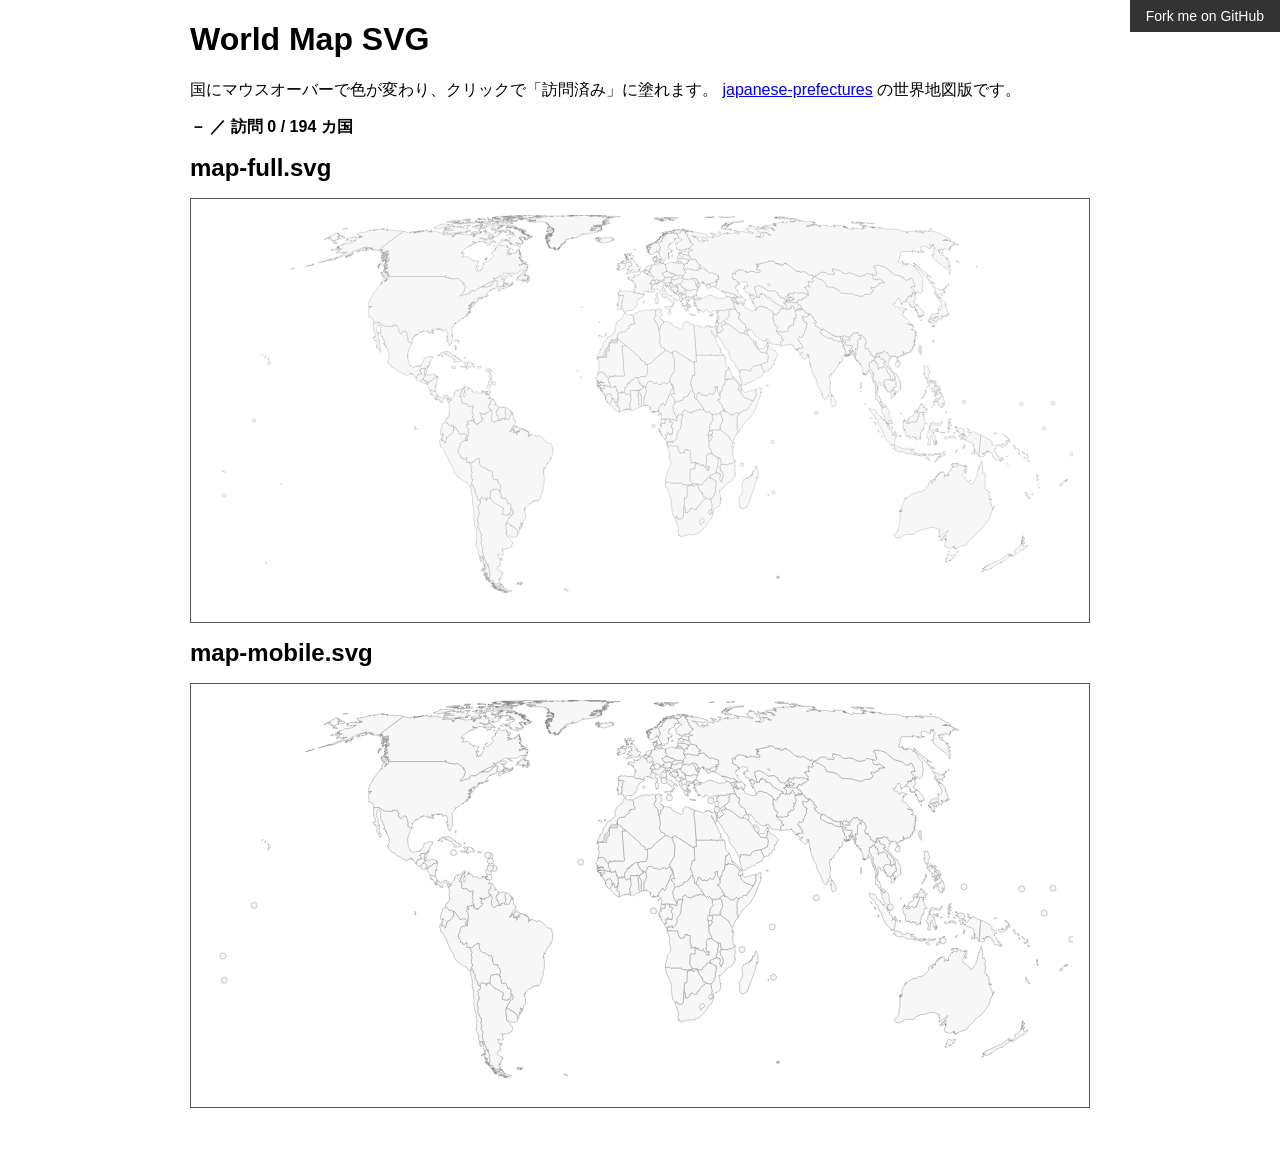
==== demo/index.html @ 7988c42e "世界地図 SVG 初回リリース: tabiNote 国マスタ 194 カ国完全対応 - map-full.svg / map-mobile.svg: Natural Earth 10m ベース、Equ" ====
<!DOCTYPE html>
<html lang="ja">
<head>
  <meta charset="UTF-8">
  <meta name="viewport" content="width=device-width, initial-scale=1.0">
  <link rel="stylesheet" href="./style.css">
  <title>World Map SVG - Demo</title>
</head>
<body>

  <header>
    <h1>World Map SVG</h1>
    <p>
      国にマウスオーバーで色が変わり、クリックで「訪問済み」に塗れます。
      <a href="https://github.com/geolonia/japanese-prefectures">japanese-prefectures</a> の世界地図版です。
    </p>
    <p class="status">
      <span id="hover-info">－</span> ／ 訪問 <span id="visited-count">0</span> / <span id="total-count">194</span> カ国
    </p>
  </header>

  <h2>map-full.svg</h2>
  <div class="map"></div>

  <h2>map-mobile.svg</h2>
  <div class="map"></div>

  <a class="forkme" href="https://github.com/kazutax/world-map-svg">Fork me on GitHub</a>

  <script src="./app.js"></script>
</body>
</html>
---- demo/style.css ----
body
{
  font-family: -apple-system, BlinkMacSystemFont, "Hiragino Sans", sans-serif;
  margin: 0 0 64px;
}

header, h2
{
  max-width: 900px;
  margin: 16px auto;
  padding: 0 16px;
}

.status
{
  font-weight: bold;
}

.map
{
  width: 900px;
  max-width: 95%;
  height: auto;
  margin: 16px auto;
  border: 1px solid #555555;
  box-sizing: border-box;
  padding: 16px;
}

.world-svg-map
{
  width: 100%;
}

.world-svg-map .country
{
  fill: #f7f7f7;
  stroke: #666666;
  cursor: pointer;
}

.world-svg-map .country:hover
{
  fill: #ffcc80;
}

.world-svg-map .country.visited
{
  fill: #e8927c;
}

/* マスタ外の中立地域 (台湾・コソボ・西サハラ・アルメニア) */
.world-svg-map .territory
{
  fill: #e0e0e0;
  stroke: #999999;
}

.forkme
{
  position: fixed;
  top: 0;
  right: 0;
  background: #333333;
  color: #ffffff;
  padding: 8px 16px;
  text-decoration: none;
  font-size: 14px;
}
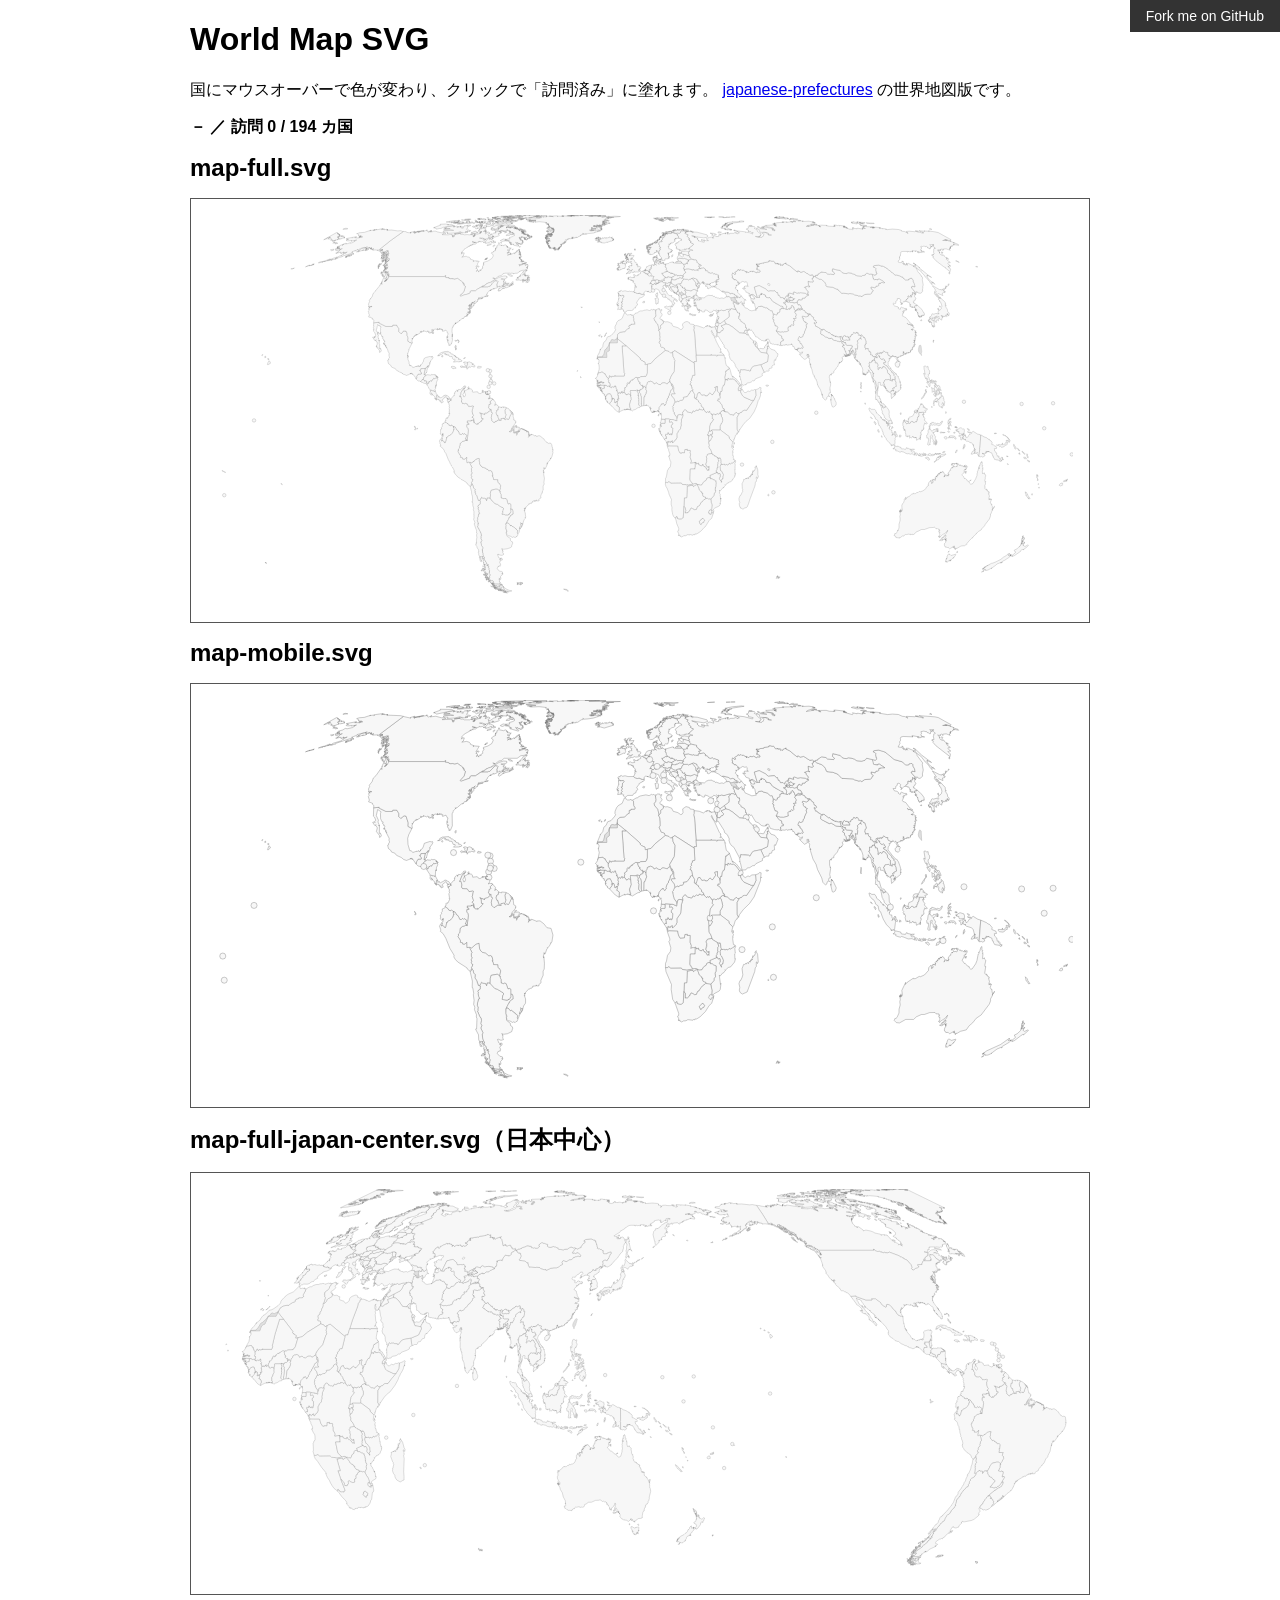
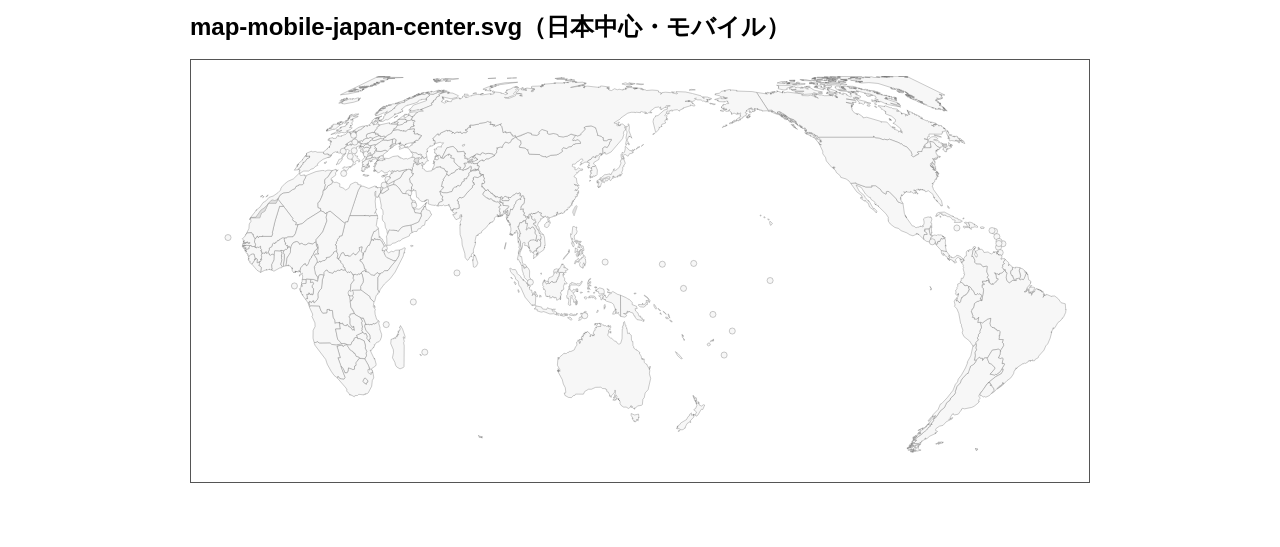
==== commit 19fed6bf: "日本中心（太平洋中心）版の地図を追加、穴あきポリゴンの描画を修正 - map-full-japan-center.svg / map-mobile-japan-center.svg: 中央経線 150" ====
--- a/demo/index.html
+++ b/demo/index.html
@@ -25,6 +25,12 @@
   <h2>map-mobile.svg</h2>
   <div class="map"></div>
 
+  <h2>map-full-japan-center.svg（日本中心）</h2>
+  <div class="map"></div>
+
+  <h2>map-mobile-japan-center.svg（日本中心・モバイル）</h2>
+  <div class="map"></div>
+
   <a class="forkme" href="https://github.com/kazutax/world-map-svg">Fork me on GitHub</a>
 
   <script src="./app.js"></script>
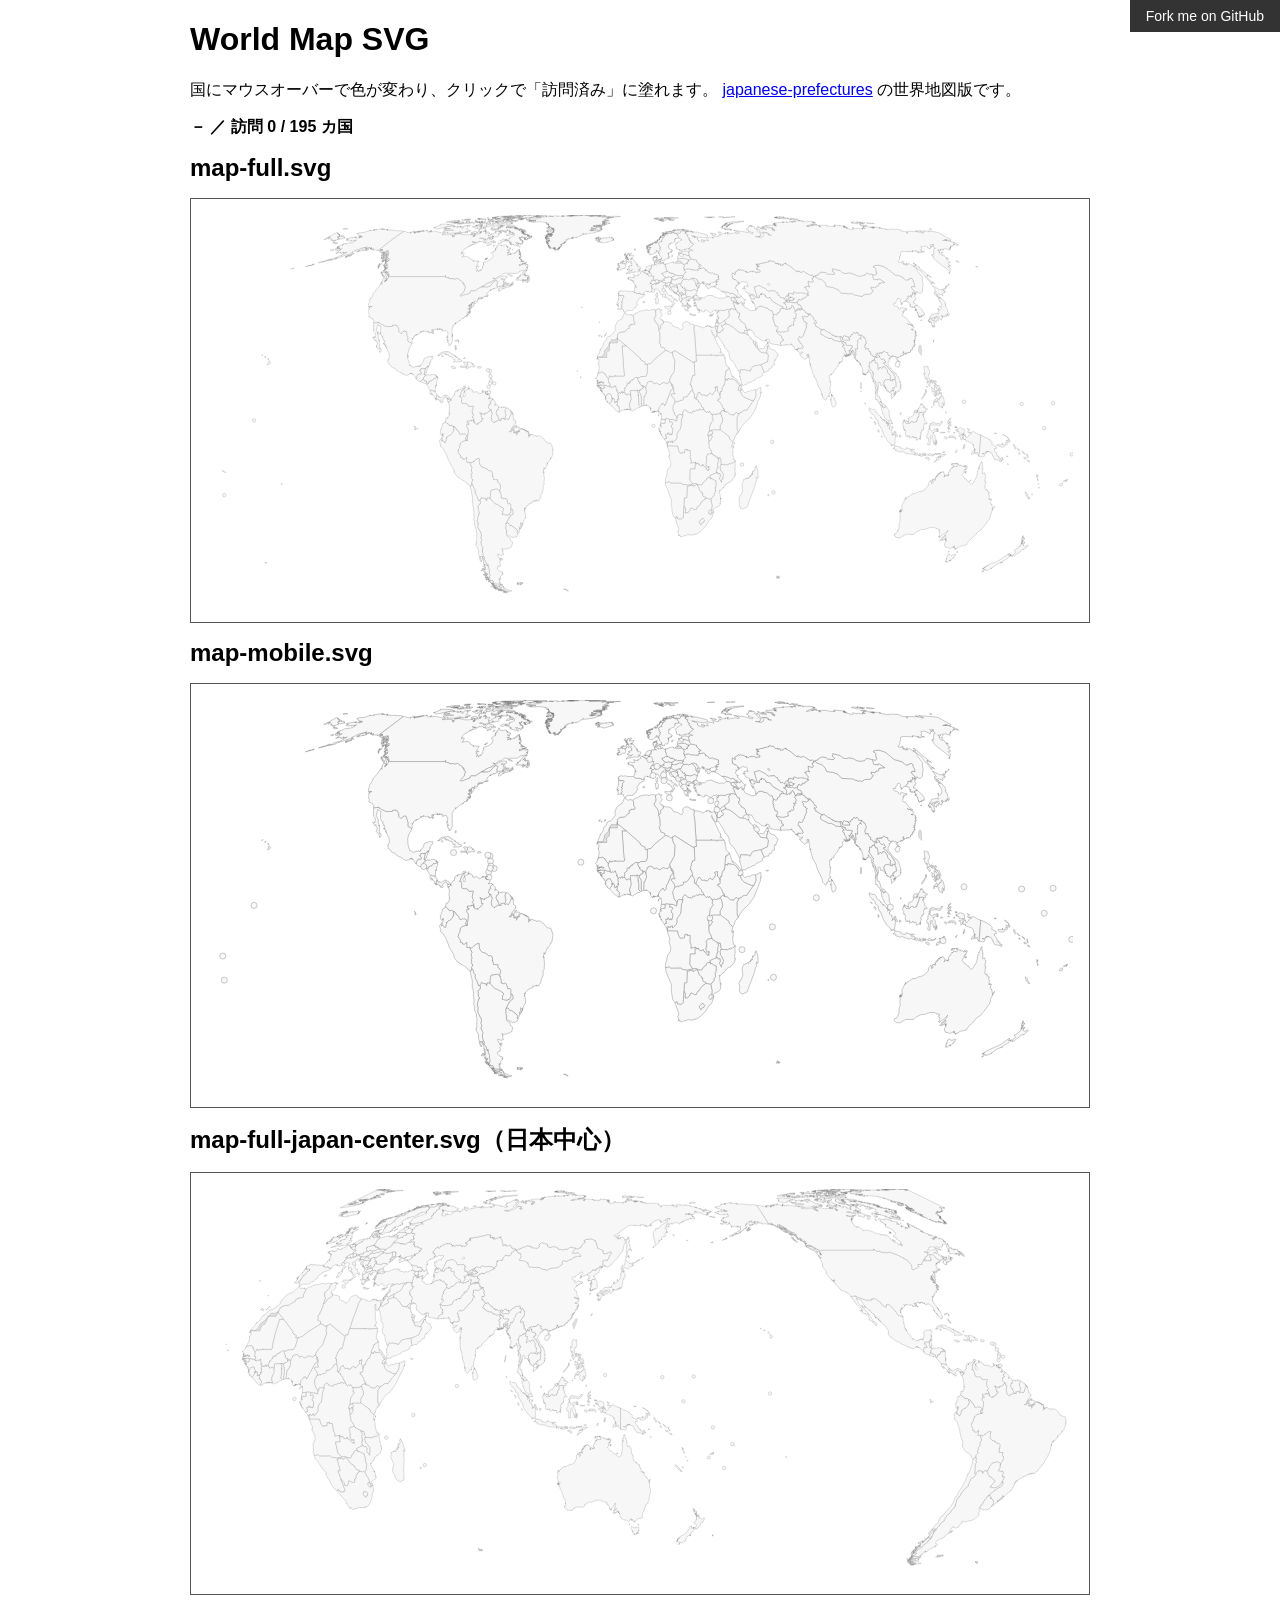
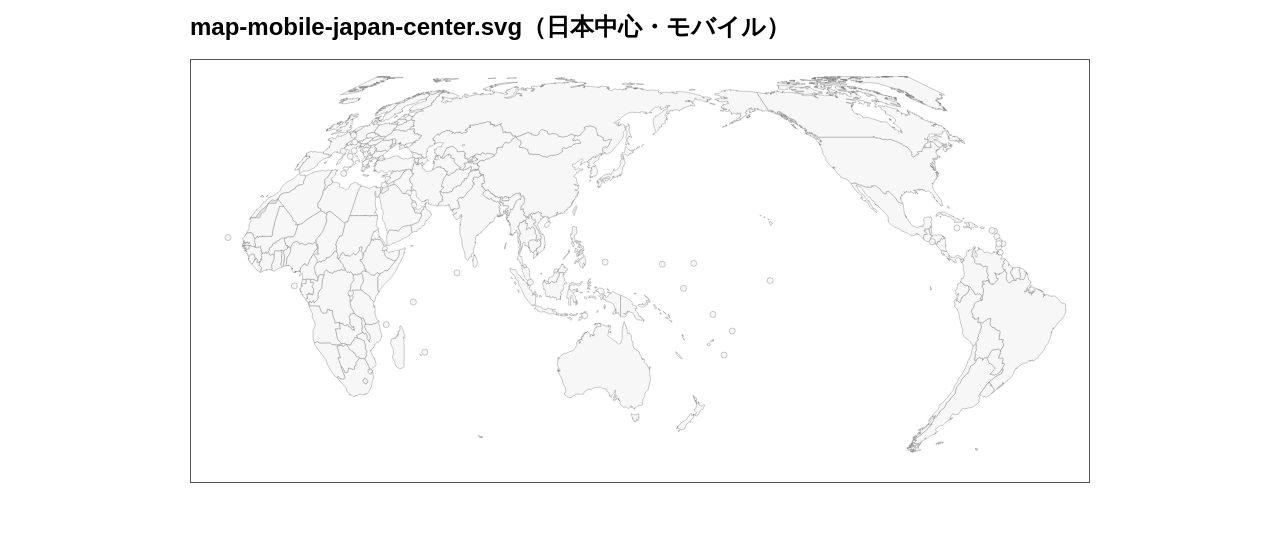
==== commit 3eff357a: "アルメニア (AM) を色塗り対象に昇格（tabiNote 国マスタ 194 → 195 件対応） - tabiNote 側 migration 067 で国マスタにアルメニアが追加されたことを受け、" ====
--- a/demo/index.html
+++ b/demo/index.html
@@ -15,7 +15,7 @@
       <a href="https://github.com/geolonia/japanese-prefectures">japanese-prefectures</a> の世界地図版です。
     </p>
     <p class="status">
-      <span id="hover-info">－</span> ／ 訪問 <span id="visited-count">0</span> / <span id="total-count">194</span> カ国
+      <span id="hover-info">－</span> ／ 訪問 <span id="visited-count">0</span> / <span id="total-count">195</span> カ国
     </p>
   </header>
 
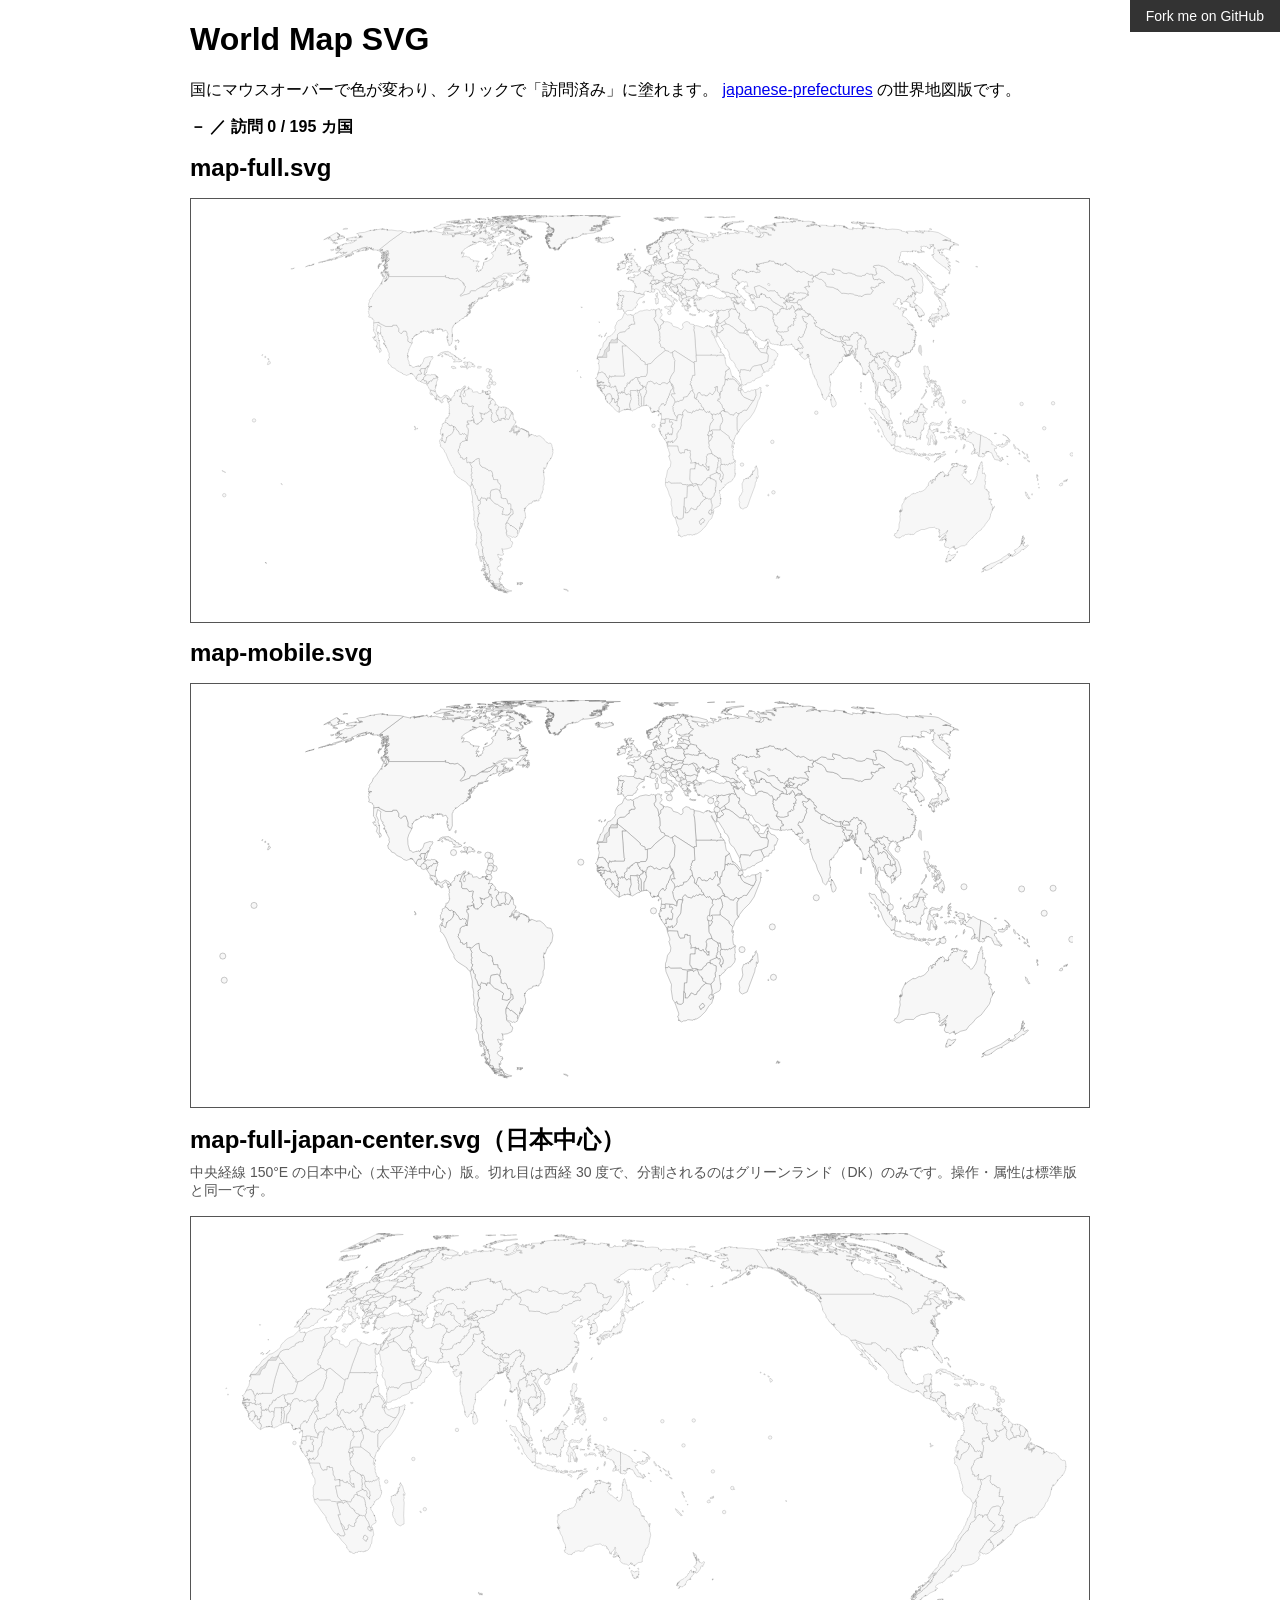
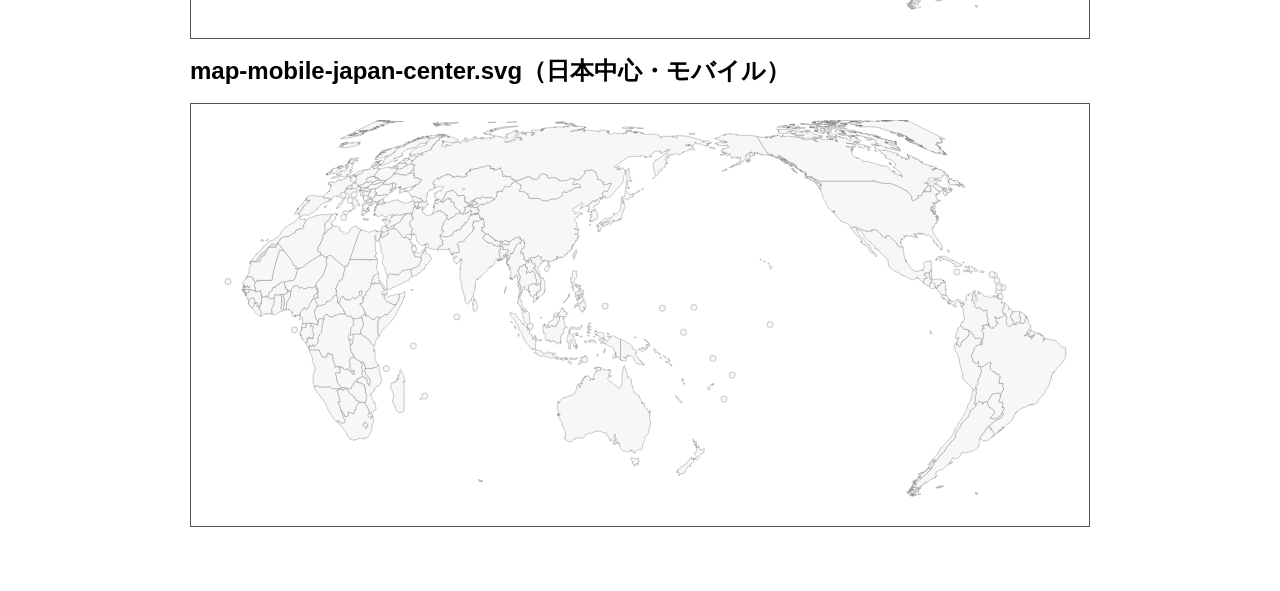
==== commit 4a541fb1: "README に日本中心版の地図イメージを追加、demo に説明文を追記" ====
--- a/demo/index.html
+++ b/demo/index.html
@@ -26,6 +26,7 @@
   <div class="map"></div>
 
   <h2>map-full-japan-center.svg（日本中心）</h2>
+  <p class="note">中央経線 150°E の日本中心（太平洋中心）版。切れ目は西経 30 度で、分割されるのはグリーンランド（DK）のみです。操作・属性は標準版と同一です。</p>
   <div class="map"></div>
 
   <h2>map-mobile-japan-center.svg（日本中心・モバイル）</h2>
--- a/demo/style.css
+++ b/demo/style.css
@@ -67,3 +67,12 @@
   text-decoration: none;
   font-size: 14px;
 }
+
+.note
+{
+  max-width: 900px;
+  margin: -8px auto 16px;
+  padding: 0 16px;
+  color: #555555;
+  font-size: 14px;
+}
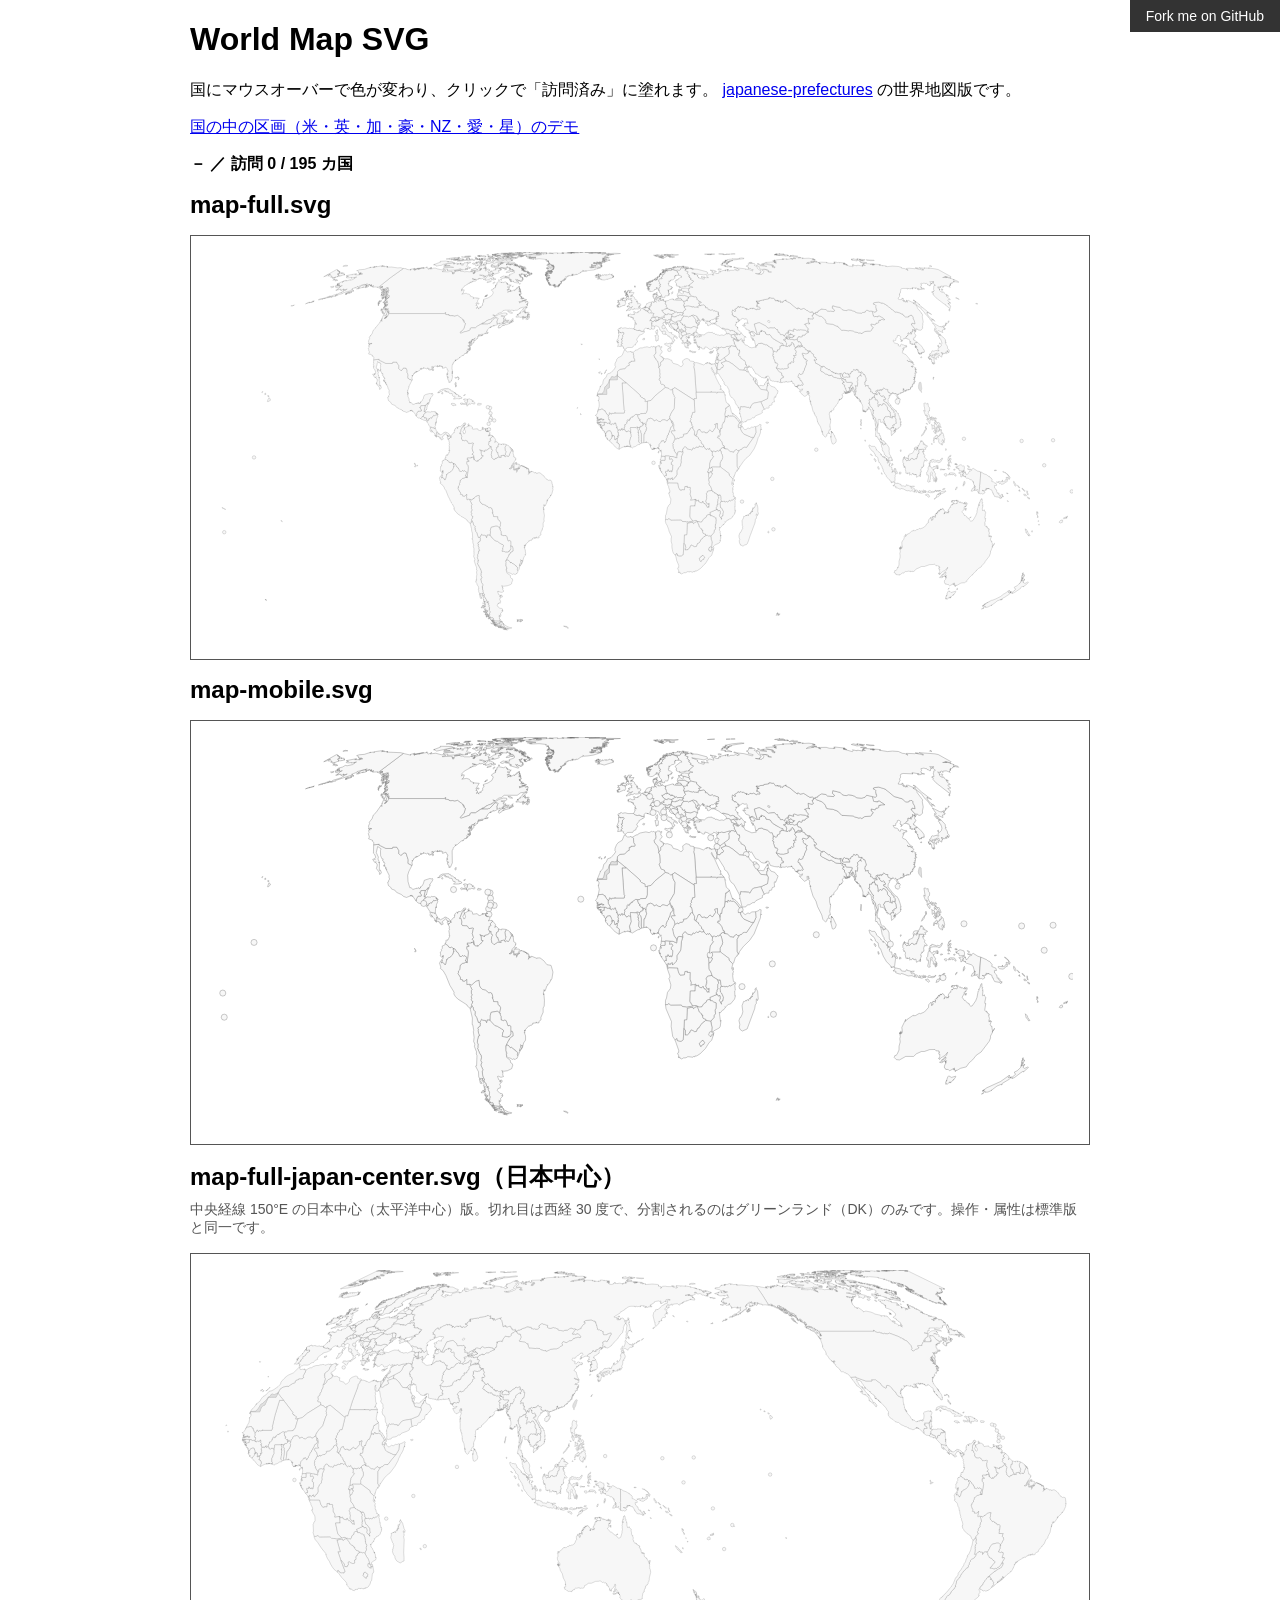
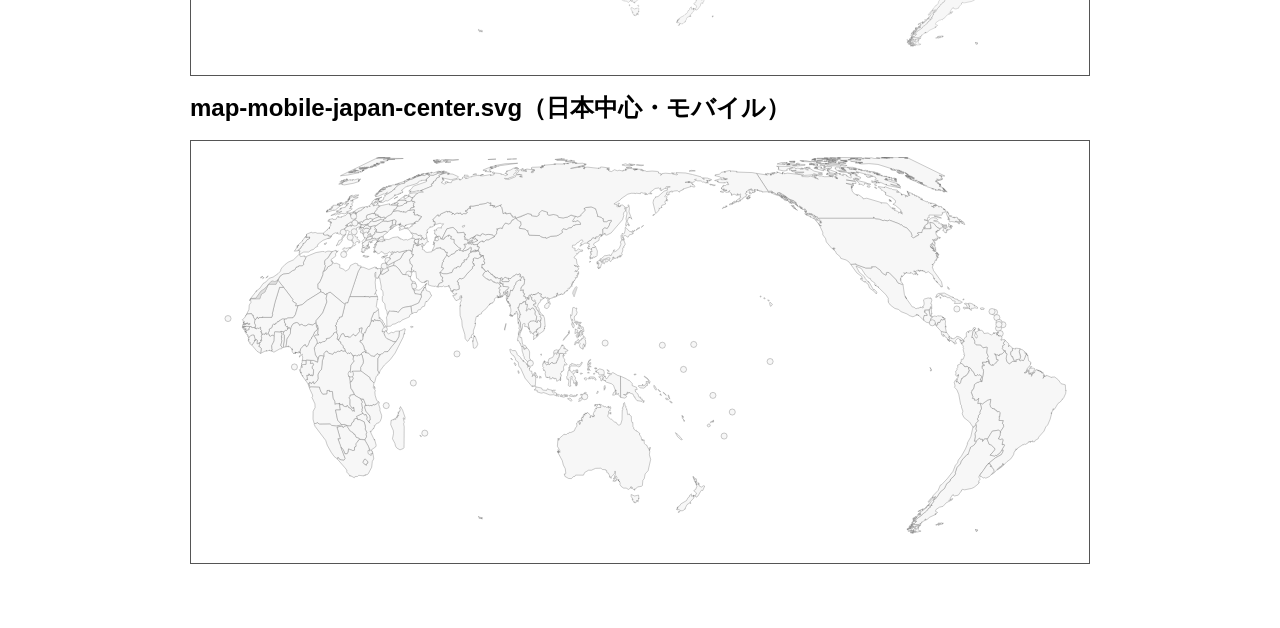
==== commit d8ca4f61: "国の中の区画 SVG を追加（米・英・加・豪・NZ・愛・星の 7 か国） - subdivisions/{us,gb,ca,au,nz,ie,sg}/ に map-mobile.svg・map-ful" ====
--- a/demo/index.html
+++ b/demo/index.html
@@ -13,6 +13,9 @@
     <p>
       国にマウスオーバーで色が変わり、クリックで「訪問済み」に塗れます。
       <a href="https://github.com/geolonia/japanese-prefectures">japanese-prefectures</a> の世界地図版です。
+    </p>
+    <p>
+      <a href="./subdivisions.html">国の中の区画（米・英・加・豪・NZ・愛・星）のデモ</a>
     </p>
     <p class="status">
       <span id="hover-info">－</span> ／ 訪問 <span id="visited-count">0</span> / <span id="total-count">195</span> カ国
--- a/demo/style.css
+++ b/demo/style.css
@@ -76,3 +76,53 @@
   color: #555555;
   font-size: 14px;
 }
+
+/* 国の中の区画 (subdivisions.html) */
+.switcher
+{
+  display: flex;
+  flex-wrap: wrap;
+  gap: 8px;
+  margin: 8px 0;
+}
+
+.switcher button
+{
+  font: inherit;
+  font-size: 14px;
+  padding: 6px 12px;
+  border: 1px solid #555555;
+  border-radius: 4px;
+  background: #ffffff;
+  color: #222222;
+  cursor: pointer;
+}
+
+.switcher button[aria-pressed="true"]
+{
+  background: #333333;
+  color: #ffffff;
+}
+
+.subdivision-svg-map
+{
+  width: 100%;
+  max-height: 80vh;
+}
+
+.subdivision-svg-map .region
+{
+  fill: #f7f7f7;
+  stroke: #666666;
+  cursor: pointer;
+}
+
+.subdivision-svg-map .region:hover
+{
+  fill: #ffcc80;
+}
+
+.subdivision-svg-map .region.visited
+{
+  fill: #e8927c;
+}
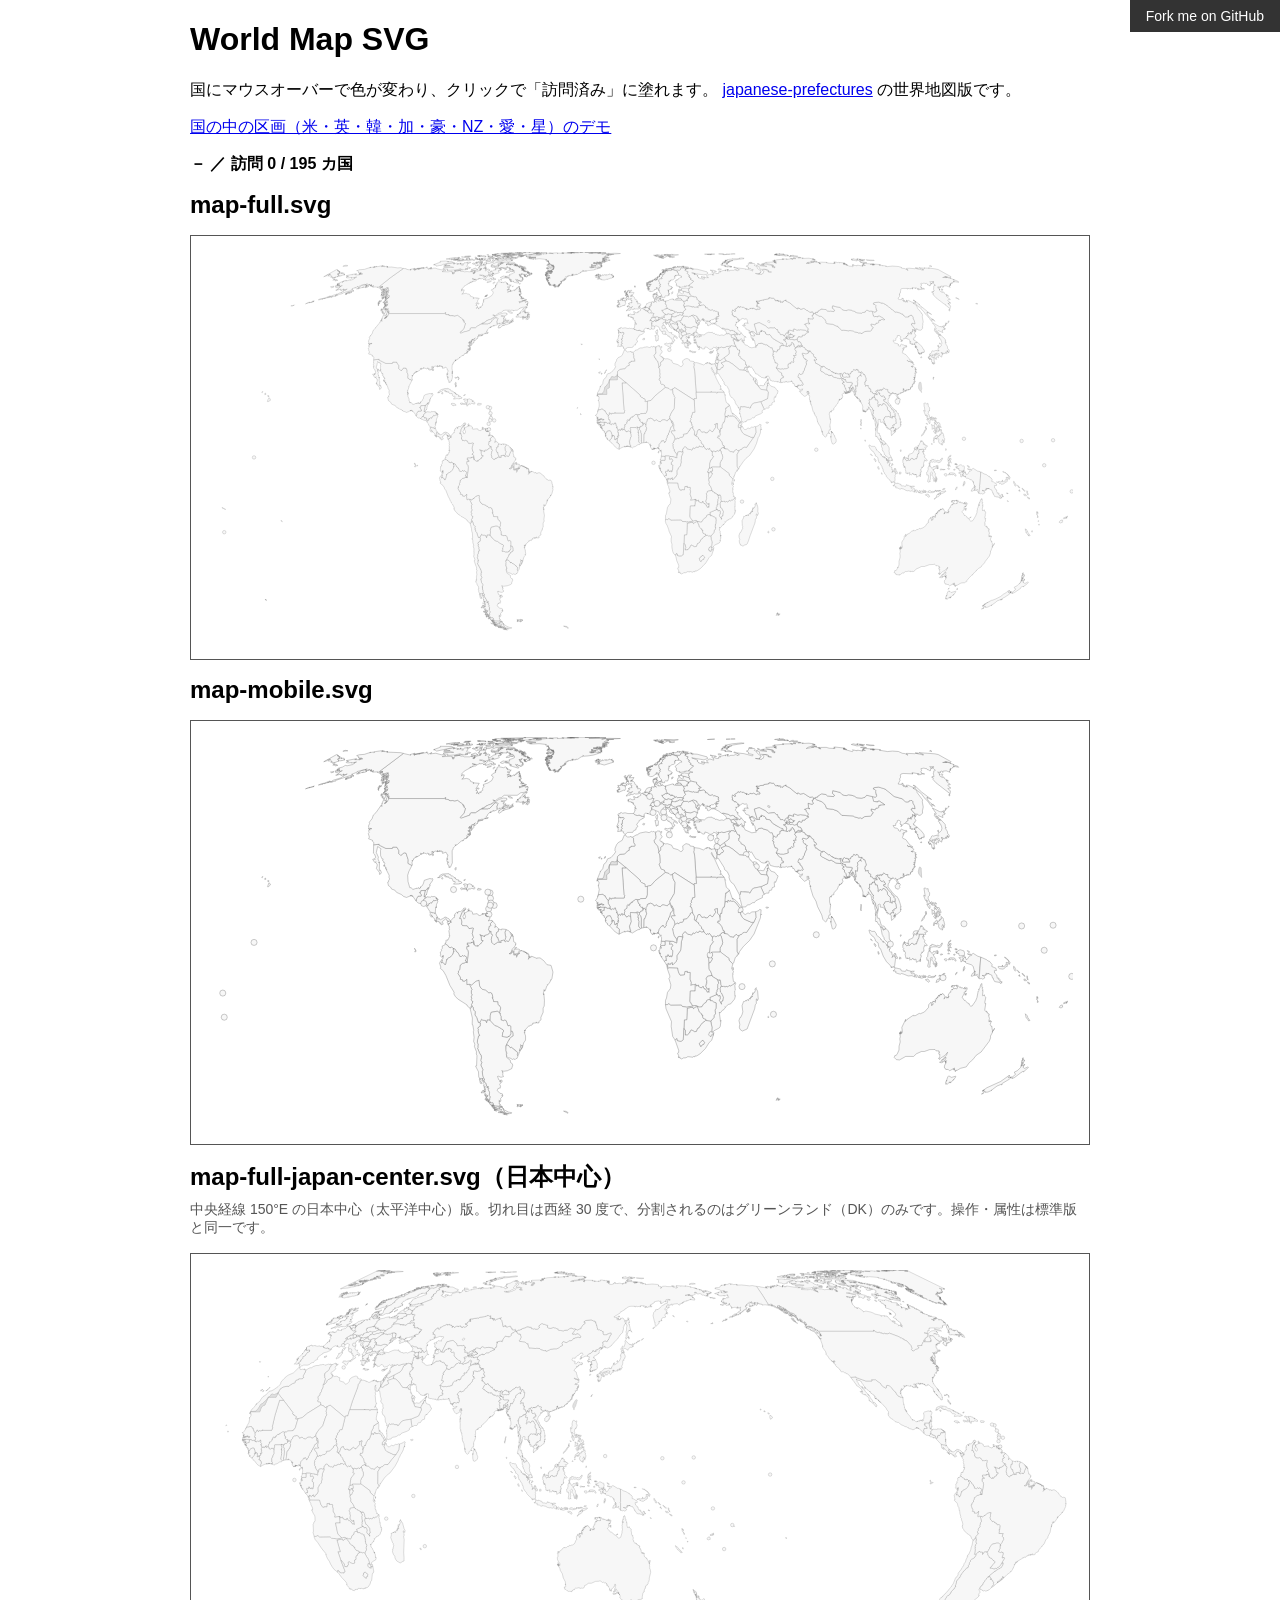
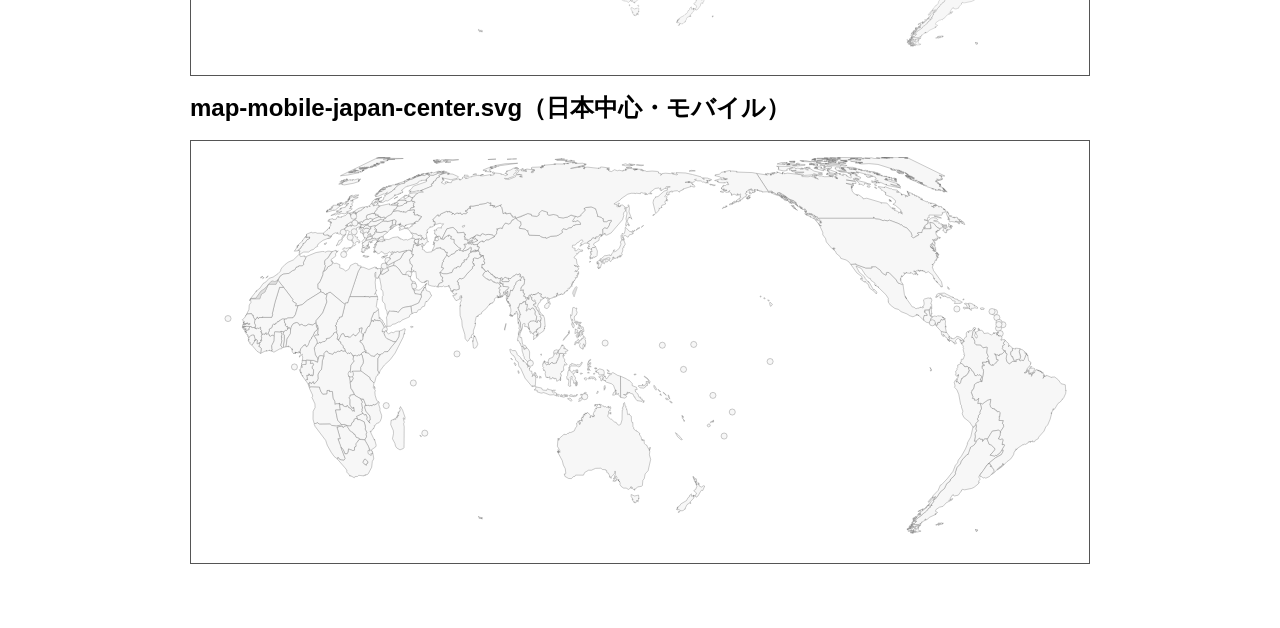
==== commit 4da0a6b1: "韓国の区画 SVG を追加（2026-07-01 の光州・全南統合後の 16 区分） - subdivisions/kr/ に map-mobile.svg・map-full.svg・regions." ====
--- a/demo/index.html
+++ b/demo/index.html
@@ -15,7 +15,7 @@
       <a href="https://github.com/geolonia/japanese-prefectures">japanese-prefectures</a> の世界地図版です。
     </p>
     <p>
-      <a href="./subdivisions.html">国の中の区画（米・英・加・豪・NZ・愛・星）のデモ</a>
+      <a href="./subdivisions.html">国の中の区画（米・英・韓・加・豪・NZ・愛・星）のデモ</a>
     </p>
     <p class="status">
       <span id="hover-info">－</span> ／ 訪問 <span id="visited-count">0</span> / <span id="total-count">195</span> カ国
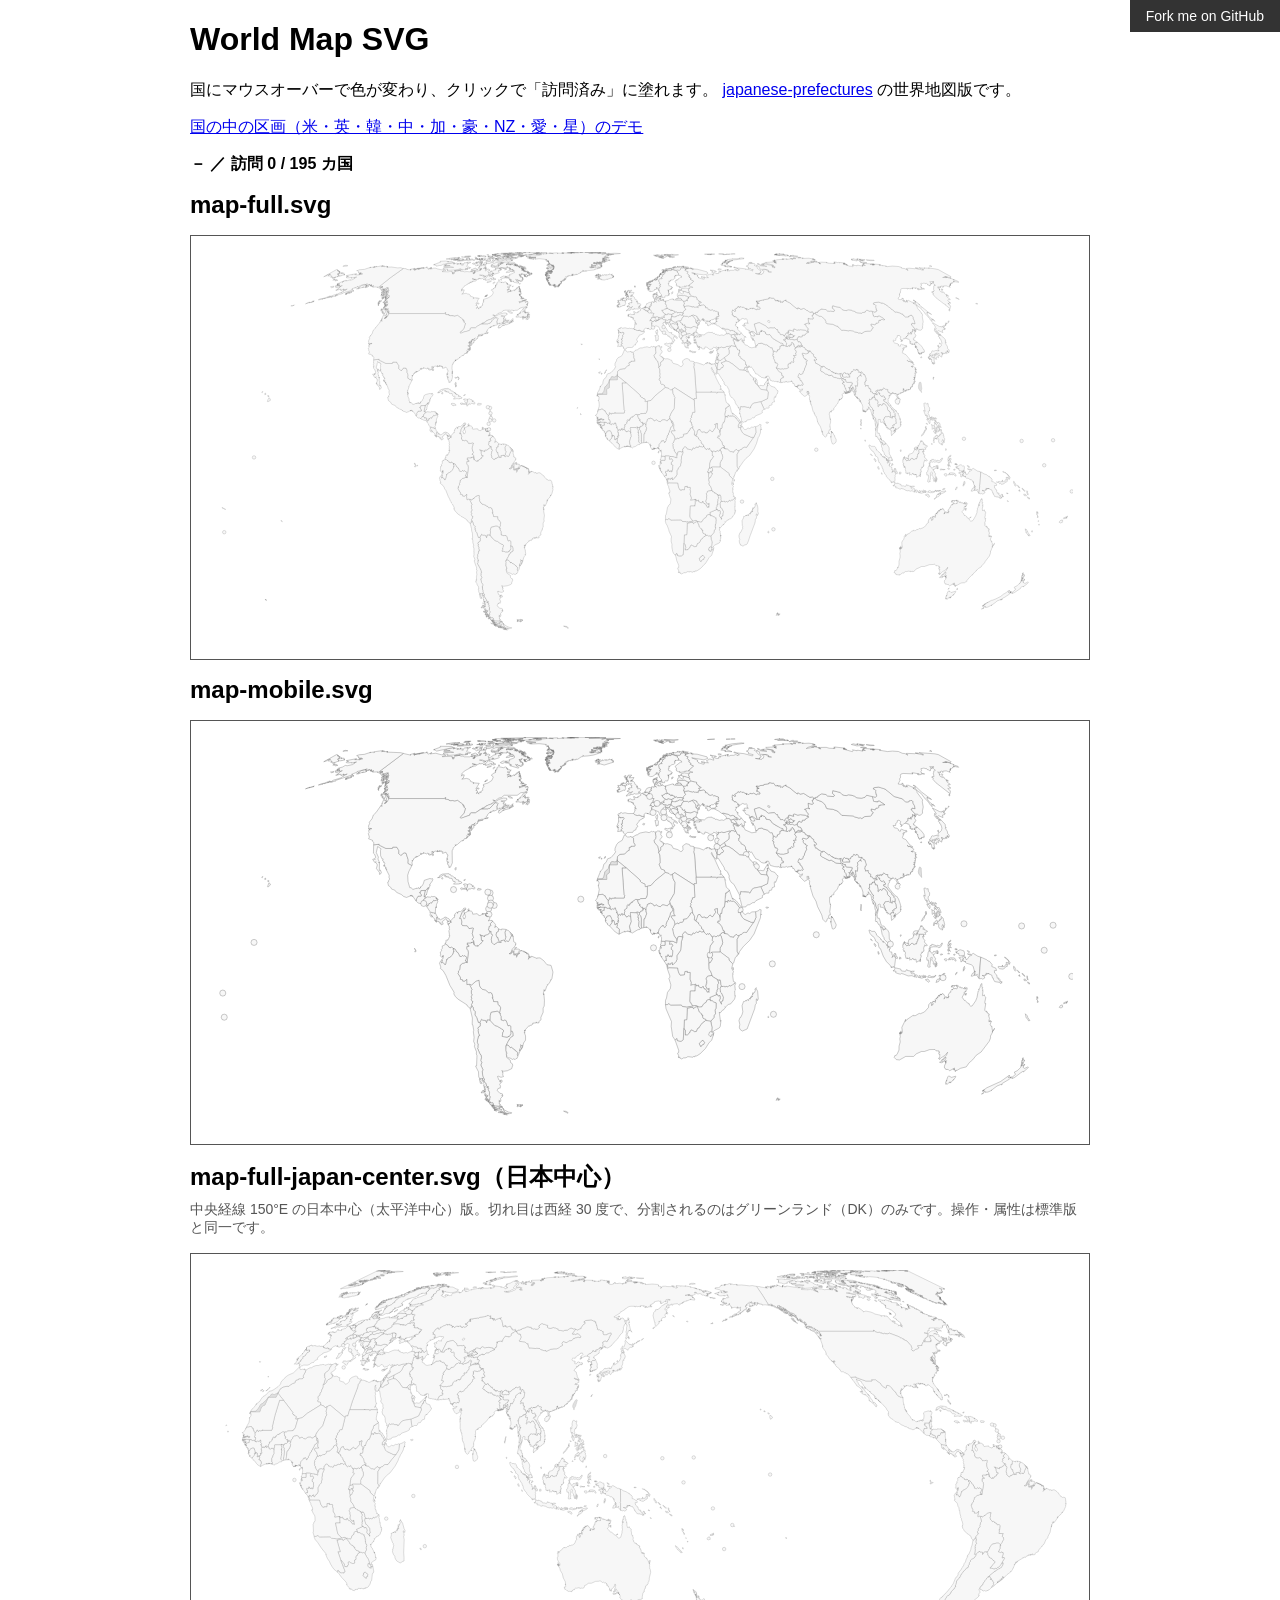
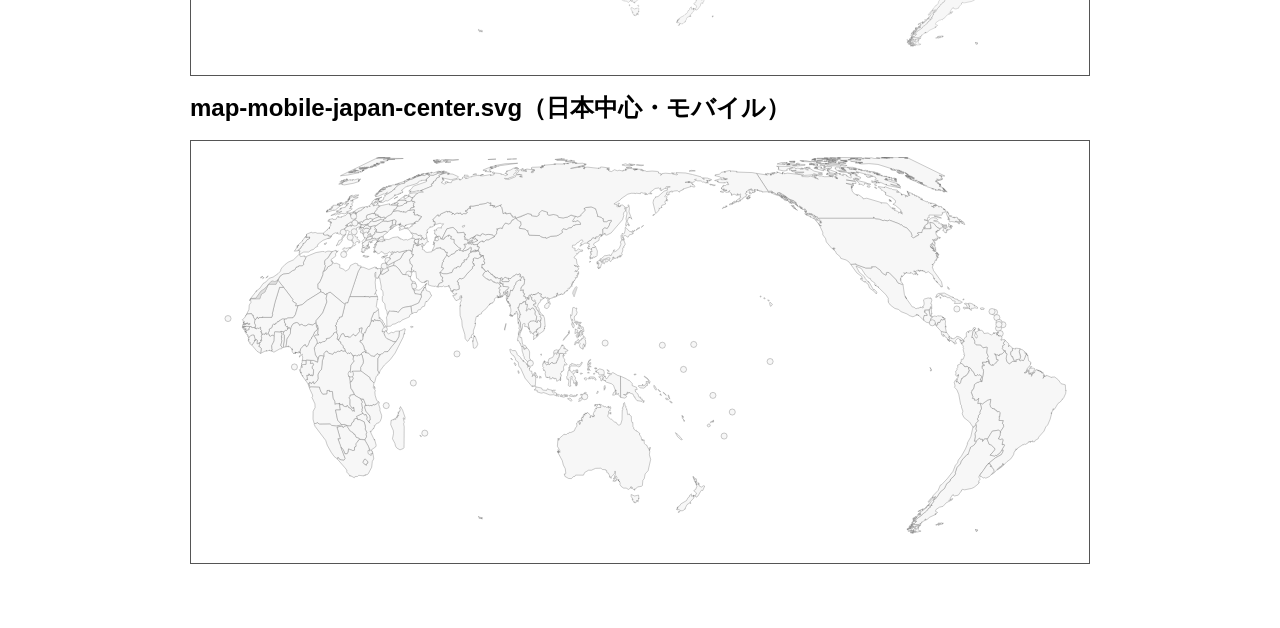
==== commit 660f42af: "中国の区画 SVG を追加（22 省・5 自治区・4 直轄市の 31 区分） - subdivisions/cn/ に map-mobile.svg・map-full.svg・regions.json" ====
--- a/demo/index.html
+++ b/demo/index.html
@@ -15,7 +15,7 @@
       <a href="https://github.com/geolonia/japanese-prefectures">japanese-prefectures</a> の世界地図版です。
     </p>
     <p>
-      <a href="./subdivisions.html">国の中の区画（米・英・韓・加・豪・NZ・愛・星）のデモ</a>
+      <a href="./subdivisions.html">国の中の区画（米・英・韓・中・加・豪・NZ・愛・星）のデモ</a>
     </p>
     <p class="status">
       <span id="hover-info">－</span> ／ 訪問 <span id="visited-count">0</span> / <span id="total-count">195</span> カ国
